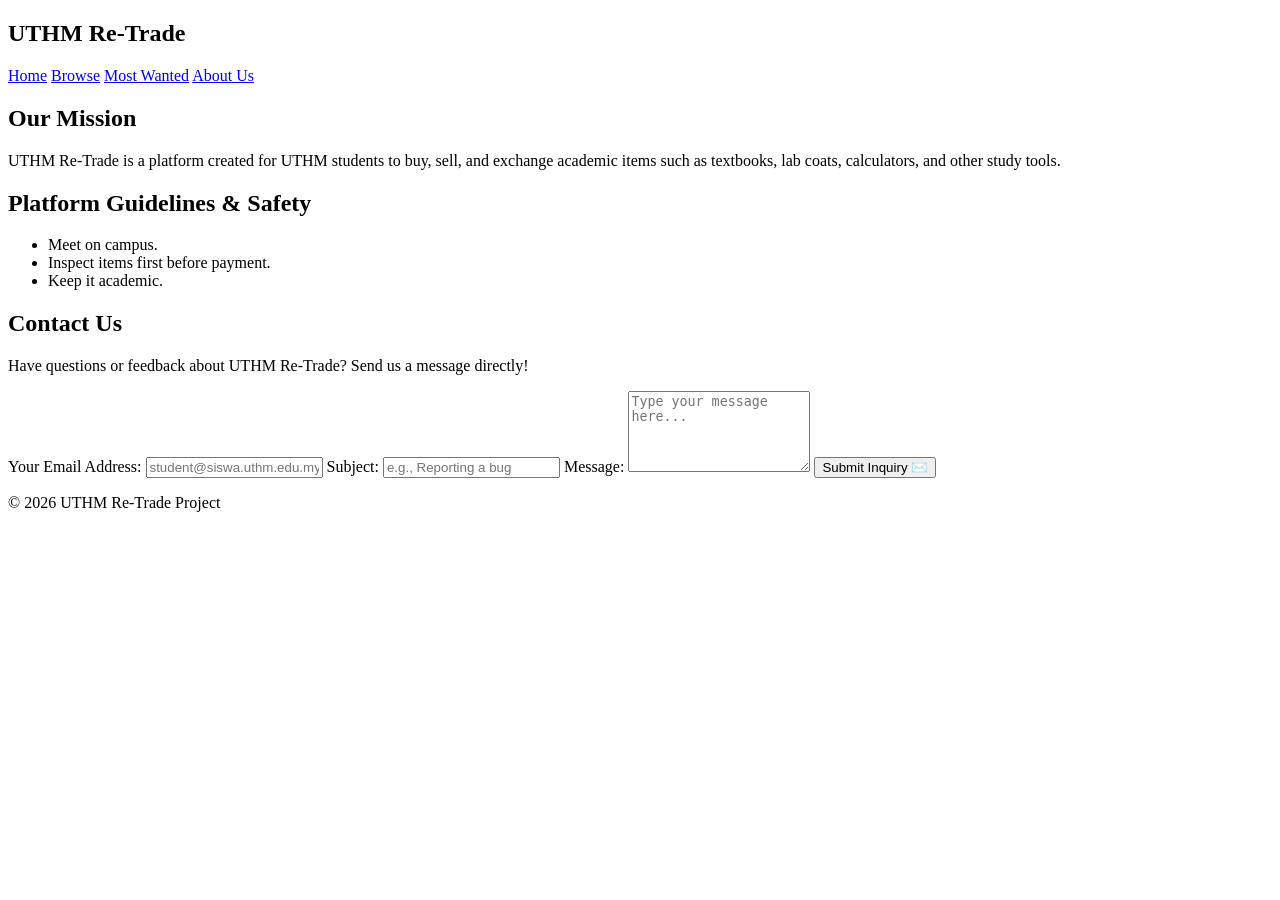
==== aboutus.html @ 4ab89b1c "Add files via upload" ====
<!DOCTYPE html>
<html lang="en">
<head>
    <meta charset="UTF-8">
    <meta name="viewport" content="width=device-width, initial-scale=1.0">
    <title>UTHM Re-Trade - About Us</title>
    <link rel="stylesheet" href="css/style.css">
</head>
<body>

    <header class="header">
        <div class="logo">
            <h2>UTHM Re-Trade</h2>
        </div>

        <nav class="nav">
            <a href="index.html">Home</a>
            <a href="browse.html">Browse</a>
            <a href="most-wanted.html">Most Wanted</a>
            <a href="aboutus.html">About Us</a>
        </nav>
    </header>

    <main>
        <div class="info-section">
            <h2>Our Mission</h2>
            <p>UTHM Re-Trade is a platform created for UTHM students to buy, sell, and exchange academic items such as textbooks, lab coats, calculators, and other study tools.</p>
        </div>

        <div class="info-section">
            <h2>Platform Guidelines & Safety</h2>
            <ul>
                <li>Meet on campus.</li>
                <li>Inspect items first before payment.</li>
                <li>Keep it academic.</li>
            </ul>
        </div>

        <div class="info-section">
            <h2>Contact Us</h2>
            <p>Have questions or feedback about UTHM Re-Trade? Send us a message directly!</p>

            <form class="contact-form" action="index.html">
                <label>Your Email Address:</label>
                <input type="email" placeholder="student@siswa.uthm.edu.my">

                <label>Subject:</label>
                <input type="text" placeholder="e.g., Reporting a bug">

                <label>Message:</label>
                <textarea rows="5" placeholder="Type your message here..."></textarea>

                <button type="submit">Submit Inquiry ✉️</button>
            </form>
        </div>
    </main>

    <footer class="footer">
        <p>© 2026 UTHM Re-Trade Project</p>
    </footer>

</body>
</html>
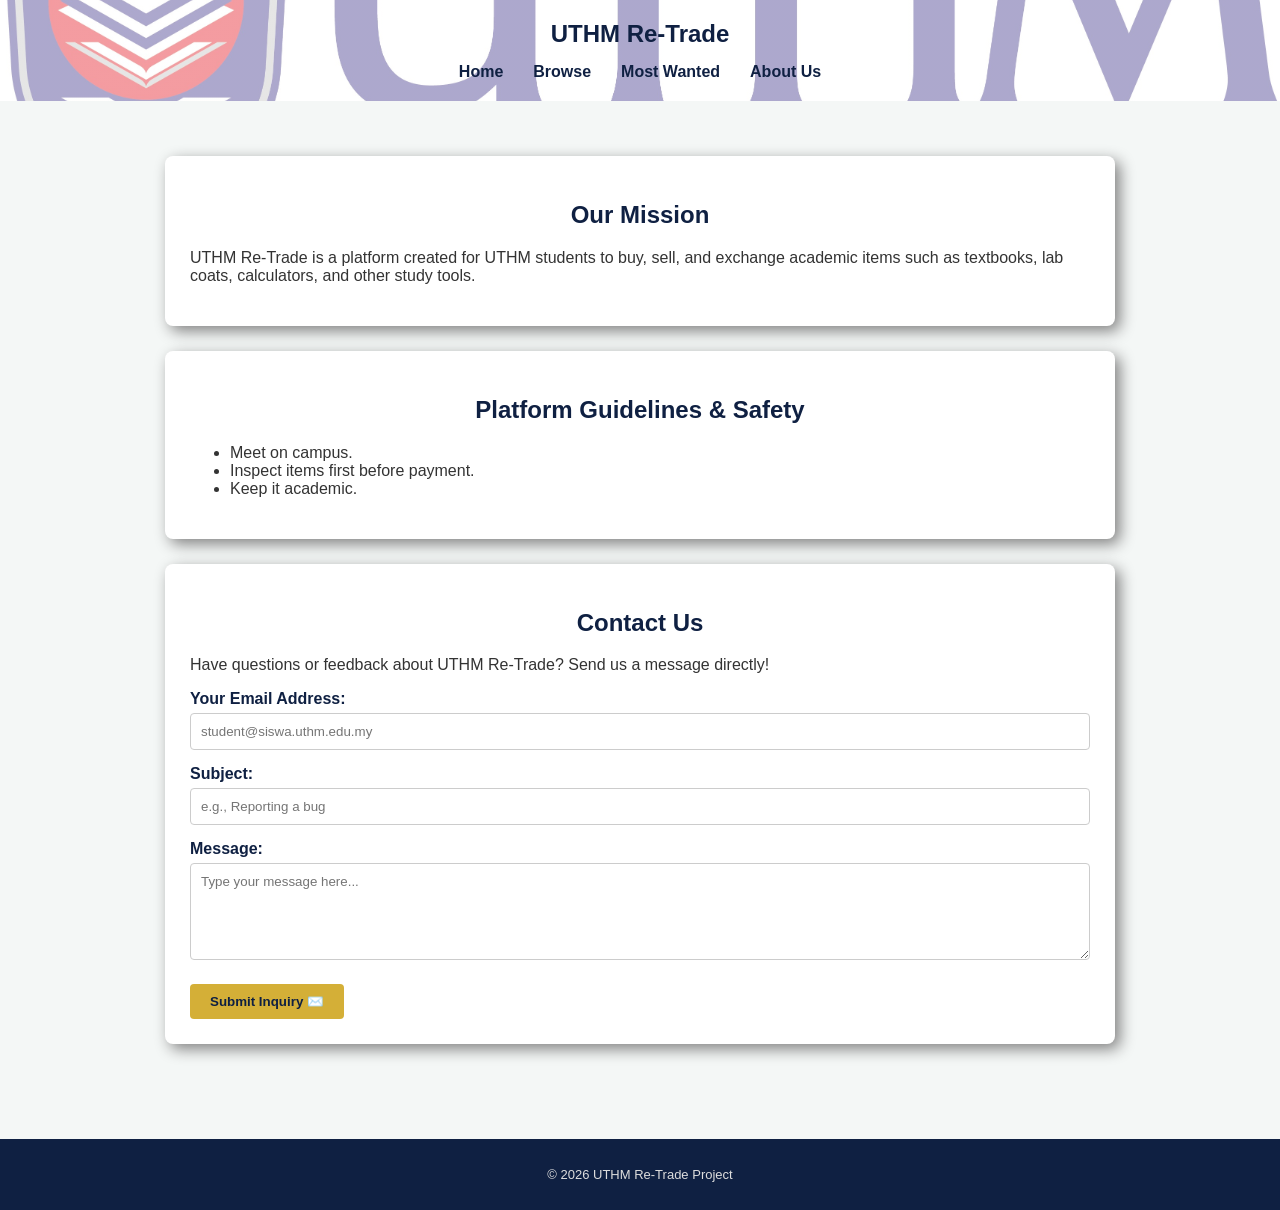
==== commit 30276865: "Update aboutus.html" ====
--- a/aboutus.html
+++ b/aboutus.html
@@ -4,7 +4,7 @@
     <meta charset="UTF-8">
     <meta name="viewport" content="width=device-width, initial-scale=1.0">
     <title>UTHM Re-Trade - About Us</title>
-    <link rel="stylesheet" href="css/style.css">
+    <link rel="stylesheet" href="style.css">
 </head>
 <body>
 
--- a/style.css
+++ b/style.css
@@ -0,0 +1,311 @@
+body {
+    margin: 0;
+    padding: 0;
+    font-family: Arial, sans-serif;
+    background-color: #f4f7f6;
+    color: #333;
+}
+
+.header {
+    background: linear-gradient(rgba(255,255,255,0.6), rgba(255,255,255,0.6)), url("../logo3d.jpg");
+    background-size: cover;
+    background-position: center;
+    padding: 20px;
+    text-align: center;
+}
+
+.logo h2 {
+    margin: 0 0 15px 0;
+    color: #0F2042;
+}
+
+.nav {
+    display: flex;
+    justify-content: center;
+    gap: 30px;
+}
+
+.nav a {
+    color: #0F2042;
+    text-decoration: none;
+    font-weight: bold;
+}
+
+.nav a:hover {
+    color: #D4AF37;
+}
+
+.hero {
+    background-color: #1a3366;
+    color: white;
+    text-align: center;
+    padding: 60px 20px;
+}
+
+.hero h1 {
+    margin: 0 0 10px 0;
+    font-size: 32px;
+    text-shadow: 2px 2px 5px gray;
+}
+
+.hero p {
+    font-size: 16px;
+    color: #dddddd;
+}
+
+.search-box {
+    margin-top: 25px;
+}
+
+.search-box input {
+    padding: 10px;
+    width: 300px;
+    border: none;
+    border-radius: 4px;
+    font-size: 16px;
+}
+
+.search-box button {
+    padding: 10px 20px;
+    background-color: #D4AF37;
+    border: none;
+    border-radius: 4px;
+    color: #0F2042;
+    font-weight: bold;
+    cursor: pointer;
+    font-size: 16px;
+}
+
+main {
+    max-width: 1200px;
+    margin: 0 auto;
+    padding: 30px 20px;
+}
+
+.section-title {
+    text-align: center;
+    color: #0F2042;
+    margin-top: 20px;
+}
+
+.page-description {
+    text-align: center;
+    color: #0F2042;
+    max-width: 700px;
+    margin: 0 auto 30px auto;
+}
+
+.category-container {
+    display: flex;
+    justify-content: center;
+    gap: 30px;
+    flex-wrap: wrap;
+    margin-bottom: 50px;
+}
+
+.category-box {
+    background-color: white;
+    width: 280px;
+    padding: 25px;
+    border-radius: 10px;
+    text-align: center;
+    box-shadow: 5px 5px 15px gray;
+}
+
+.category-box h3 {
+    color: #0F2042;
+}
+
+.category-box p {
+    color: #0F2042;
+}
+
+.wanted-container {
+    display: flex;
+    justify-content: center;
+    gap: 30px;
+    flex-wrap: wrap;
+    margin-bottom: 50px;
+}
+
+.wanted-item {
+    background-color: white;
+    width: 350px;
+    padding: 20px;
+    border-left: 5px solid #e74c3c;
+    border-radius: 4px;
+    box-shadow: 5px 5px 15px gray;
+}
+
+.wanted-item h4 {
+    margin-top: 0;
+    color: #0F2042;
+}
+
+.reward {
+    color: #27ae60;
+    font-weight: bold;
+}
+
+.info-section {
+    background-color: white;
+    padding: 25px;
+    border-radius: 8px;
+    box-shadow: 5px 5px 15px gray;
+    margin: 25px auto;
+    max-width: 900px;
+}
+
+.info-section h2 {
+    color: #0F2042;
+    text-align: center;
+}
+
+.item-container {
+    display: flex;
+    justify-content: center;
+    gap: 30px;
+    flex-wrap: wrap;
+}
+
+.item-card {
+    background-color: white;
+    width: 300px;
+    padding: 20px;
+    border-radius: 10px;
+    box-shadow: 5px 5px 15px gray;
+    text-align: center;
+}
+
+.item-card img {
+    width: 100%;
+    height: 200px;
+    object-fit: cover;
+    border-radius: 8px;
+}
+
+.item-card h3 {
+    color: #0F2042;
+}
+
+.price {
+    color: #27ae60;
+    font-weight: bold;
+}
+
+.button-link,
+.small-button {
+    display: inline-block;
+    background-color: #D4AF37;
+    color: #0F2042;
+    padding: 10px 15px;
+    border-radius: 4px;
+    text-decoration: none;
+    font-weight: bold;
+}
+
+.button-link:hover,
+.small-button:hover {
+    background-color: #bfa030;
+}
+
+.disabled-button {
+    background-color: #cccccc;
+    color: #555555;
+    padding: 10px 15px;
+    border: none;
+    border-radius: 4px;
+    font-weight: bold;
+}
+
+.table-box {
+    overflow-x: auto;
+}
+
+.wanted-table {
+    width: 100%;
+    border-collapse: collapse;
+    background-color: white;
+    box-shadow: 5px 5px 15px gray;
+}
+
+.wanted-table th {
+    background-color: #0F2042;
+    color: white;
+    padding: 15px;
+    text-align: left;
+}
+
+.wanted-table td {
+    padding: 15px;
+    border: 1px solid #dddddd;
+}
+
+.form-box {
+    background-color: white;
+    max-width: 450px;
+    margin: 0 auto;
+    padding: 30px;
+    border-radius: 8px;
+    box-shadow: 5px 5px 15px gray;
+}
+
+.form-box label,
+.contact-form label {
+    display: block;
+    margin-top: 15px;
+    font-weight: bold;
+    color: #0F2042;
+}
+
+.form-box input,
+.form-box textarea,
+.contact-form input,
+.contact-form textarea {
+    width: 100%;
+    padding: 10px;
+    margin-top: 5px;
+    border: 1px solid #cccccc;
+    border-radius: 4px;
+    box-sizing: border-box;
+    font-family: Arial, sans-serif;
+}
+
+.form-box button,
+.contact-form button {
+    margin-top: 20px;
+    background-color: #D4AF37;
+    color: #0F2042;
+    border: none;
+    padding: 10px 20px;
+    border-radius: 4px;
+    font-weight: bold;
+    cursor: pointer;
+}
+
+.footer {
+    background-color: #0F2042;
+    color: #dddddd;
+    text-align: center;
+    padding: 15px;
+    font-size: 13px;
+    margin-top: 40px;
+}
+
+@media (max-width: 768px) {
+    .nav {
+        flex-direction: column;
+        gap: 10px;
+    }
+
+    .search-box input {
+        width: 90%;
+        margin-bottom: 10px;
+    }
+
+    .category-box,
+    .item-card,
+    .wanted-item {
+        width: 90%;
+    }
+}
